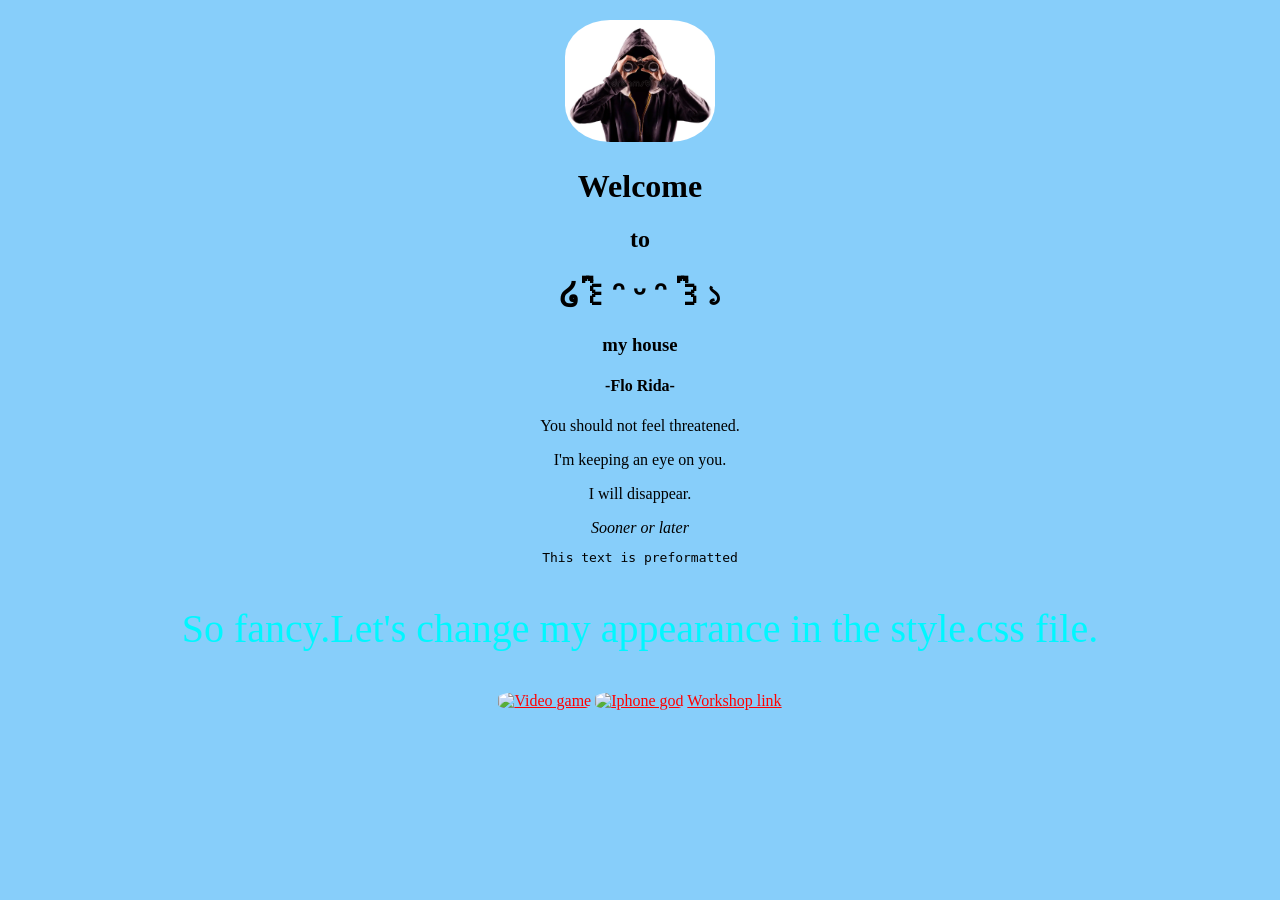
==== index.html @ ca01af4a "Add files via upload First upload of the website we're working on" ====
<!DOCTYPE html>
<html lang="en">
	<head>
		<meta charset="UTF-8">
		<meta name="viewport" content="width=device-width, initial-scale=1">
		<title>Website!!!</title>
		<link rel="stylesheet" href="./style.css">
	</head>
	<body>
		
		<!-- this is an image. It displays an image file saved in the website’s directory. -->
		
		<img class="element-style"
		 src="./stalker.jpg.webp" alt="A stalker" style="width: 150px; height: auto;"
		 src="./stalker.jpg.webp" alt="A stalker" style="width: 150px; height: auto;"
		 src="./stalker.jpg.webp" alt="A stalker" style="width: 150px; height: auto;">
	

		<main>
			<h1>Welcome</h1>
			<h2>to</h2>
			<h1>໒꒰ྀིᵔ ᵕ ᵔ ꒱ྀི১</h1>
			<h3>my house</h3>
			<h4>-Flo Rida-</h4>
			<p>You should not feel threatened.</p>
			<p>I'm keeping an eye on you.</p>
			<p>I will disappear.</p>
			<em>Sooner or later</em>
			<pre>This text is preformatted</pre>

			<!-- this is a comment! you can see it in the code but the browser won’t show it on the website. -->

			<div class="silly-text centre-text">
				<p>So fancy.Let's change my appearance in the style.css file.</p>
			</div>

			<!-- This is a relative link. It links to another page in the website using a path relative to its own position in the folder structure -->
			<a href="./page-1.html"><img src="https://d2w9rnfcy7mm78.cloudfront.net/51612953/original_c1641ffcee4c9840ecaa9ed836f386ec.png?1792502708?bc=0" alt="Video game"></a>
			<a href="./page-2.html"><img src="https://d2w9rnfcy7mm78.cloudfront.net/39791827/original_c25c7639702fbcc0d532e9e18cebeccb.jpg?1758683017?bc=0" alt="Iphone god"></a>


			<!-- This is an absolute link. Following this path from anywhere on the internet will take you to the same place -->
			<!-- The target="_blank" attribute makes it open in a new tab -->
			<a href="https://forever-online-together-online.netlify.app/" target="_blank">Workshop link</a>
		</main>






		<script src="./script.js"></script>
	</body>
</html>
---- style.css ----
/* this is a CSS comment */

/* here, we change some of the default styles on our main document elements */
html, body {
	margin: 0;
	background-color: lightskyblue;
}

@media(max-width: 767px) {
	html, body {
		background-color: #00ff00;
	}
}

body {
	text-align: center;
	padding: 20px;
}

.element-style {
display: inline-flex;
position: sticky;
top: 0;
}

.silly-text {
	font-family: fantasy;
	color: #00f7ff;
	font-size: 40px;
	text-wrap: balance;
}

a {
  color: red;
  transition: color 0.3s;
}

a:hover {
  color: yellow;
}

.baby-text {
	color: #ff0000;
	font-size: 15px;
}

img {
	height: 300px;
	border-radius: 30%;
}

.centre-text {
	text-align: center;
}
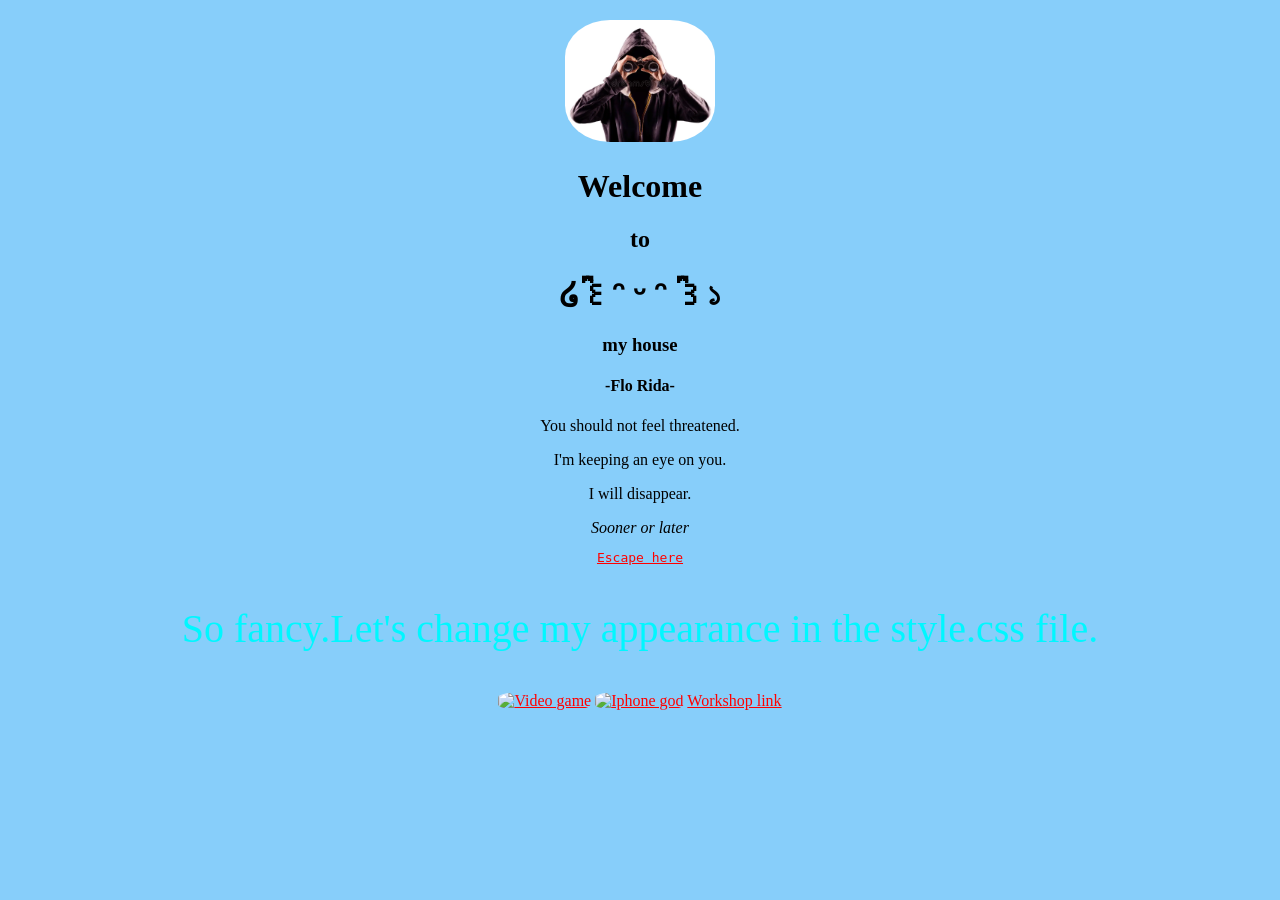
==== commit 456a7565: "Add files via upload" ====
--- a/index.html
+++ b/index.html
@@ -26,7 +26,8 @@
 			<p>I'm keeping an eye on you.</p>
 			<p>I will disappear.</p>
 			<em>Sooner or later</em>
-			<pre>This text is preformatted</pre>
+			<a href="https://mauriceeggel.github.io/head-online-together-workshop/"><pre>Escape here</pre></a>
+			
 
 			<!-- this is a comment! you can see it in the code but the browser won’t show it on the website. -->
 
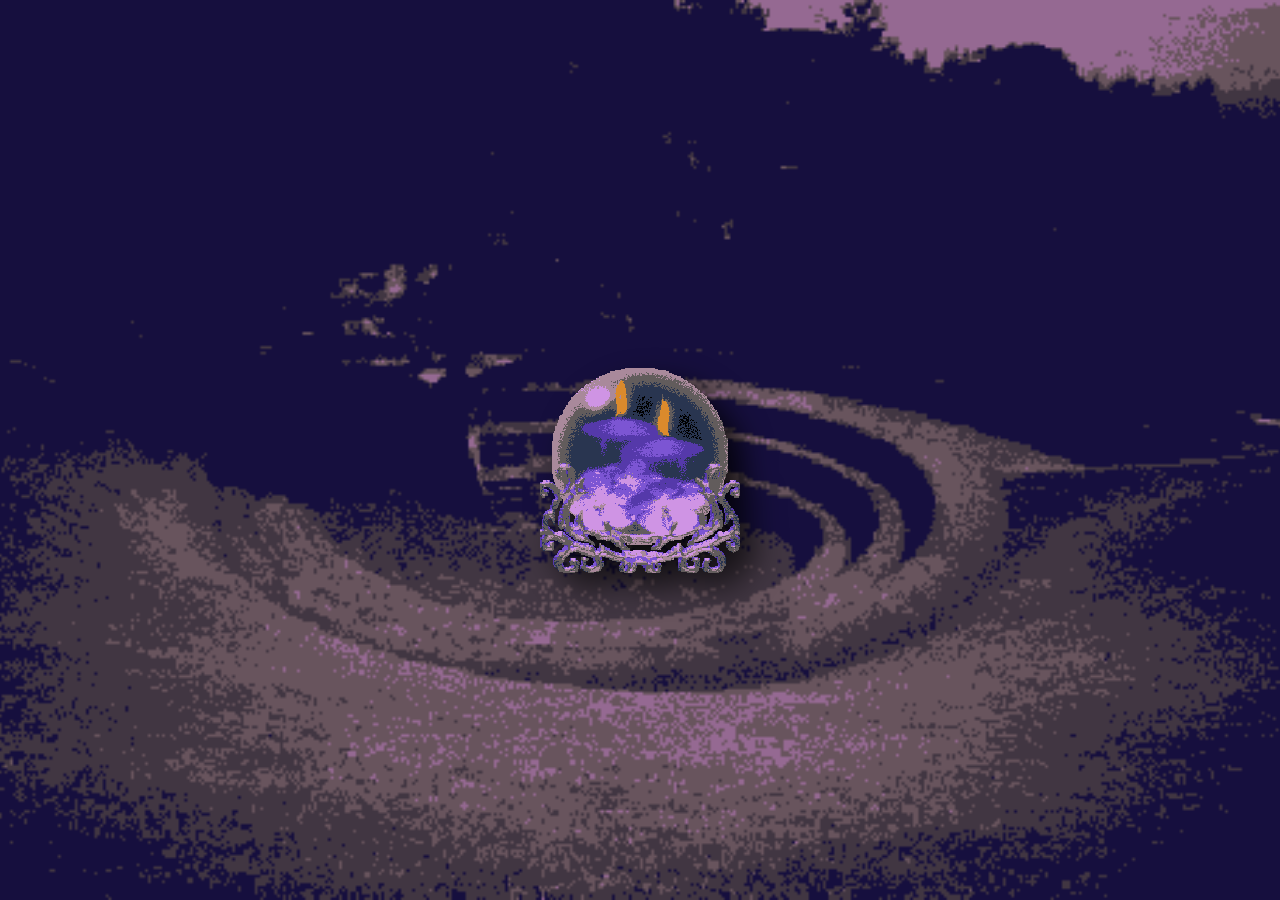
==== commit 79f71066: "30oct14h" ====
--- a/index.html
+++ b/index.html
@@ -3,53 +3,21 @@
 	<head>
 		<meta charset="UTF-8">
 		<meta name="viewport" content="width=device-width, initial-scale=1">
-		<title>Website!!!</title>
+		<title>do it</title>
 		<link rel="stylesheet" href="./style.css">
+		<link href='https://fonts.googleapis.com/css?family=Jacquard 24' rel='stylesheet'>
 	</head>
-	<body>
-		
-		<!-- this is an image. It displays an image file saved in the website’s directory. -->
-		
-		<img class="element-style"
-		 src="./stalker.jpg.webp" alt="A stalker" style="width: 150px; height: auto;"
-		 src="./stalker.jpg.webp" alt="A stalker" style="width: 150px; height: auto;"
-		 src="./stalker.jpg.webp" alt="A stalker" style="width: 150px; height: auto;">
-	
-
-		<main>
-			<h1>Welcome</h1>
-			<h2>to</h2>
-			<h1>໒꒰ྀིᵔ ᵕ ᵔ ꒱ྀི১</h1>
-			<h3>my house</h3>
-			<h4>-Flo Rida-</h4>
-			<p>You should not feel threatened.</p>
-			<p>I'm keeping an eye on you.</p>
-			<p>I will disappear.</p>
-			<em>Sooner or later</em>
-			<a href="https://mauriceeggel.github.io/head-online-together-workshop/"><pre>Escape here</pre></a>
-			
-
-			<!-- this is a comment! you can see it in the code but the browser won’t show it on the website. -->
-
-			<div class="silly-text centre-text">
-				<p>So fancy.Let's change my appearance in the style.css file.</p>
-			</div>
-
-			<!-- This is a relative link. It links to another page in the website using a path relative to its own position in the folder structure -->
-			<a href="./page-1.html"><img src="https://d2w9rnfcy7mm78.cloudfront.net/51612953/original_c1641ffcee4c9840ecaa9ed836f386ec.png?1792502708?bc=0" alt="Video game"></a>
-			<a href="./page-2.html"><img src="https://d2w9rnfcy7mm78.cloudfront.net/39791827/original_c25c7639702fbcc0d532e9e18cebeccb.jpg?1758683017?bc=0" alt="Iphone god"></a>
 
 
-			<!-- This is an absolute link. Following this path from anywhere on the internet will take you to the same place -->
-			<!-- The target="_blank" attribute makes it open in a new tab -->
-			<a href="https://forever-online-together-online.netlify.app/" target="_blank">Workshop link</a>
-		</main>
+	<body class="page-candle">
+				<div class="hover-box center-image">
+  					<img src="images/candle-1-dreamcore.gif" alt="Candle">
+				 	<p class="hover-text"><a class="flash-link" href="./begin.html">blow the candle</a></p>
+				</div>
 
+				<div class="white-flash"></div>
 
-
-
-
-
-		<script src="./script.js"></script>
+					<audio id="bg-music" src="sounds/sppoky.mp3" loop></audio>
+					<script src="./script.js"></script>
 	</body>
 </html>
--- a/style.css
+++ b/style.css
@@ -1,54 +1,360 @@
-/* this is a CSS comment */
-
-/* here, we change some of the default styles on our main document elements */
 html, body {
+  margin: 0;
+  padding: 0;
+  min-height: 100vh;
+}
+
+body {
+	background-size: cover;      /* l'image remplit tout l'écran sans se déformer */
+	background-position: center;   /* on garde le centre de l'image visible */
+	background-repeat: no-repeat;  /* l'image ne se répète pas */
+	background-attachment: fixed;  /* optionnel : le fond reste fixe quand on scrolle */
+}
+
+.page-ground {
+  background-image: url("images/grassspiral.png");
+}
+
+.page-sky {
+  background-image: url("images/skybird-dreamcore.gif");
+}
+
+.page-candle {
+  background-image: url("images/grassByDarkness.gif");
+}
+
+.page-sacrifice {
+  background-image: url("images/grassByNight.gif");
+}
+
+.page-funfair {
+  background-image: url("images/creepy-dreamcore.gif");
+}
+
+.page-entrepot {
+  background-image: url("images/densecloud.gif");
+}
+
+.page-garden {
+  background-image: url("images/garden.gif");
+}
+
+.page-expiate {
+  background-image: url("images/garden.gif");
+}
+
+.page-mirror {
+  background-image: url("images/funfair/bubble.gif");
+}
+
+* {
+	box-sizing: border-box;
+}
+
+html,
+body {
 	margin: 0;
-	background-color: lightskyblue;
-}
-
-@media(max-width: 767px) {
-	html, body {
-		background-color: #00ff00;
-	}
-}
-
-body {
 	text-align: center;
-	padding: 20px;
+	padding: 0px;
 }
 
 .element-style {
-display: inline-flex;
-position: sticky;
-top: 0;
-}
-
-.silly-text {
-	font-family: fantasy;
-	color: #00f7ff;
-	font-size: 40px;
-	text-wrap: balance;
-}
-
-a {
-  color: red;
-  transition: color 0.3s;
-}
-
-a:hover {
-  color: yellow;
-}
-
-.baby-text {
-	color: #ff0000;
-	font-size: 15px;
-}
-
-img {
-	height: 300px;
-	border-radius: 30%;
+	height: 100px;
+	display: inline-flex;
+}
+
+.background {
+	position:absolute;
+	top:0px;
+	left:0px;
+	width:110vw;
+	height:100vh;
+	object-fit:cover;
+	z-index:-1;
+	cursor: not-allowed;
+	pointer-events: none;
+
 }
 
 .centre-text {
 	text-align: center;
+}
+
+.center-image {
+  position: fixed;          /* or fixed: stays centered even when you scroll */
+  top: 60%;
+  left: 50%;
+  transform: translate(-50%, -50%);
+  height: 350px;
+  filter: drop-shadow(15px 15px 15px rgba(0, 0, 0, 0.8));
+}
+.center-candle {
+  position: fixed;          /* or fixed: stays centered even when you scroll */
+  top: 70%;
+  left: 50%;
+  transform: translate(-50%, -50%);
+  height: 350px;
+  filter: drop-shadow(15px 15px 15px rgba(0, 0, 0, 0.8));
+  z-index: 3;
+}
+
+
+.hover-box {
+  display: inline-block;
+}
+
+.hover-text {
+  position: fixed;
+  top: 50%;
+  left: 50%;
+  transform: translate(-50%, -250%);
+  /*transform: translate(-50%, -50%);*/
+  margin: 0;
+  color: #9f71e1;
+  font-family: 'Jacquard 24';
+  font-size: 40px;
+  font-weight: 200;
+  opacity: 0;                 /* hidden by default */
+  transition: opacity 0.3s;
+  pointer-events: auto;
+  white-space: nowrap;     
+}
+
+.hover-text a {
+  color: inherit;          /* uses the color of .hover-text (#9f71e1) */
+  text-decoration: none;   /* removes the underline */
+}
+
+.hover-text a:hover {
+  color: inherit;          /* color when the mouse is on it, change as you like */
+}
+
+
+.hover-box img {
+  transition: filter 1s;     /* smooth fade, same speed as the text */
+}
+
+.hover-box:hover img {
+  filter: brightness(0.2);       /* image turns completely black */
+}
+
+
+.hover-box:hover .hover-text {
+  opacity: 1;                 /* appears on hover */
+}
+
+.littleimage {
+	min-height: 150px;
+	max-height: 200px;
+	}
+
+
+.stickyButtons {
+  position: fixed;
+  bottom: 20px;               
+  left: 50%;                    
+  transform: translateX(-50%);  
+  font-family: 'Courier New', Courier, monospace;
+}
+
+.white-flash {
+  position: fixed;
+  inset: 0;                 /* covers the whole screen */
+  background: rgb(149, 98, 10);
+  z-index: 9999;            /* above everything */
+  pointer-events: none;     /* doesn't block clicks */
+  opacity: 0;
+  animation: fromWhite 1s ease-out;   /* arriving: white → page */
+}
+
+.white-flash.on {
+  animation: toWhite 1s ease-in forwards;  /* leaving: page → white */
+}
+
+@keyframes fromWhite {
+  from { opacity: 1; }
+  to   { opacity: 0; }
+}
+
+@keyframes toWhite {
+  from { opacity: 0; }
+  to   { opacity: 1; }
+}
+
+  		.scene {
+    	position: relative;
+    	width: 100vw;
+    	height: 100vh;
+  		}
+
+  		.item {
+   		position: absolute;
+    	top: 0;
+    	left: 0;
+
+    	offset-path: ellipse(40% 35% at 50% 50%);
+    	offset-rotate: 0deg;
+
+    	animation: orbite 240s linear infinite;
+		animation-direction: reverse;   /* turns the other way */
+  		}
+
+  		.item:nth-child(1) { animation-delay: 0s; }
+  		.item:nth-child(2) { animation-delay: -40s; }
+  		.item:nth-child(3) { animation-delay: -80s; }
+  		.item:nth-child(4) { animation-delay: -120s; }
+  		.item:nth-child(5) { animation-delay: -150s; }
+  		.item:nth-child(6) { animation-delay: -200s; }
+
+  		@keyframes orbite {
+   		from { offset-distance: 0%; }
+    	to   { offset-distance: 100%; }
+  }
+
+  .stage {
+  position: fixed;
+  top: 50%;
+  left: 50%;
+  transform: translate(-50%, -50%);
+  z-index: 2;
+
+  /* "cover" behavior: always at least as wide AND as tall as the screen */
+  width: max(100vw, 100vh * 480 / 320);
+  aspect-ratio: 480 / 320;
+
+  background-size: 100% 100%;   /* the image exactly fills the box */
+}
+
+.stage-item {
+  position: absolute;
+  transform: translate(-50%, -50%);  /* left/top = the CENTER of the item */
+}
+
+.talker {
+	position: absolute;
+	cursor: pointer;          /* hand cursor = "you can click me" */
+	z-index: 100;
+}
+
+.talker img {
+	display: block;
+	width: 100%;
+}
+
+.bubble {
+	position: absolute;
+	bottom: 100%;             /* just above the character */
+	left: 50%;
+	transform: translateX(-50%) scale(0.8);
+	margin-bottom: 15px;
+
+	background: rgba(146, 81, 145, 0.8);
+	color: rgb(43, 11, 119);
+	font-family: 'Jacquard 24';
+	border: 3px solid rgb(43, 11, 119);
+	border-radius: 20px;
+
+	width: 18vw;
+	font-size: 2vw;
+	padding: 0.8vw 1.2vw;
+
+	opacity: 0;               /* hidden by default */
+	transition: opacity 0.2s, transform 0.2s;
+	pointer-events: none;
+}
+
+/* the little tail pointing at the character */
+.bubble::after {
+	content: "";
+	position: absolute;
+	top: 100%;
+	left: 50%;
+	transform: translateX(-50%);
+	border: 12px solid transparent;
+	border-top-color: rgb(43, 11, 119);
+}
+
+/* when visible */
+.bubble.show {
+	opacity: 1;
+	transform: translateX(-50%) scale(1);   /* small "pop" */
+}
+
+.sacrifice-thing {
+	opacity: 0;
+	pointer-events: none;
+	transition: opacity 1.5s;
+}
+
+.sacrifice-thing.appear {
+	opacity: 1;
+	pointer-events: auto;
+}
+
+/* the old one melts */
+.melt-out {
+	transform-origin: top center;   /* stretches downward, like dripping */
+	pointer-events: none;
+	animation: meltOut 3s ease-in forwards;
+}
+
+@keyframes meltOut {
+	0%   { scale: 1 1;      opacity: 1;   filter: blur(0)    hue-rotate(0deg); }
+	60%  { scale: 1.05 1.5; opacity: 0.8; filter: blur(2px)  hue-rotate(90deg); }
+	100% { scale: 1.1 2.5;  opacity: 0;   filter: blur(10px) hue-rotate(180deg); }
+}
+
+/* the new one grows back in its place */
+.melt-in {
+	transform-origin: bottom center;   /* rises from the ground, like it's forming from the puddle */
+	animation: meltIn 3s ease-out forwards;
+}
+
+@keyframes meltIn {
+	0%   { scale: 1.1 0.3; opacity: 0; filter: blur(10px) hue-rotate(180deg); }
+	40%  { scale: 1.05 0.7; opacity: 0.6; filter: blur(4px) hue-rotate(90deg); }
+	100% { scale: 1 1;     opacity: 1; filter: blur(0) hue-rotate(0deg) drop-shadow(15px 15px 15px rgba(0, 0, 0, 0.8)); }
+}
+
+.vanish-thing {
+	transition: opacity 0.5s;
+}
+
+.vanish-thing.gone {
+	opacity: 0;
+	pointer-events: none;
+}
+
+/* hidden until something is clicked */
+.hidden-thing {
+	opacity: 0;
+	pointer-events: none;
+	transition: opacity 0.5s;
+}
+
+.hidden-thing.appear {
+	opacity: 1;
+}
+
+.well-done {
+	position: fixed;
+	top: 50%;
+	left: 50%;
+	transform: translate(-50%, -50%);
+	white-space: nowrap;
+	margin: 0;
+	color: #9f71e1;
+	font-family: 'Jacquard 24';
+	font-size: 100px;
+	font-weight: 200;
+	text-shadow: 0 0 30px black, 0 0 40px black, 0 0 50px black;   /* black glow behind the letters */
+}
+
+/* clickable melt images: hand cursor, except while locked */
+.melt-click {
+	cursor: pointer;
+}
+
+.melt-click.locked {
+	cursor: default;
 }
